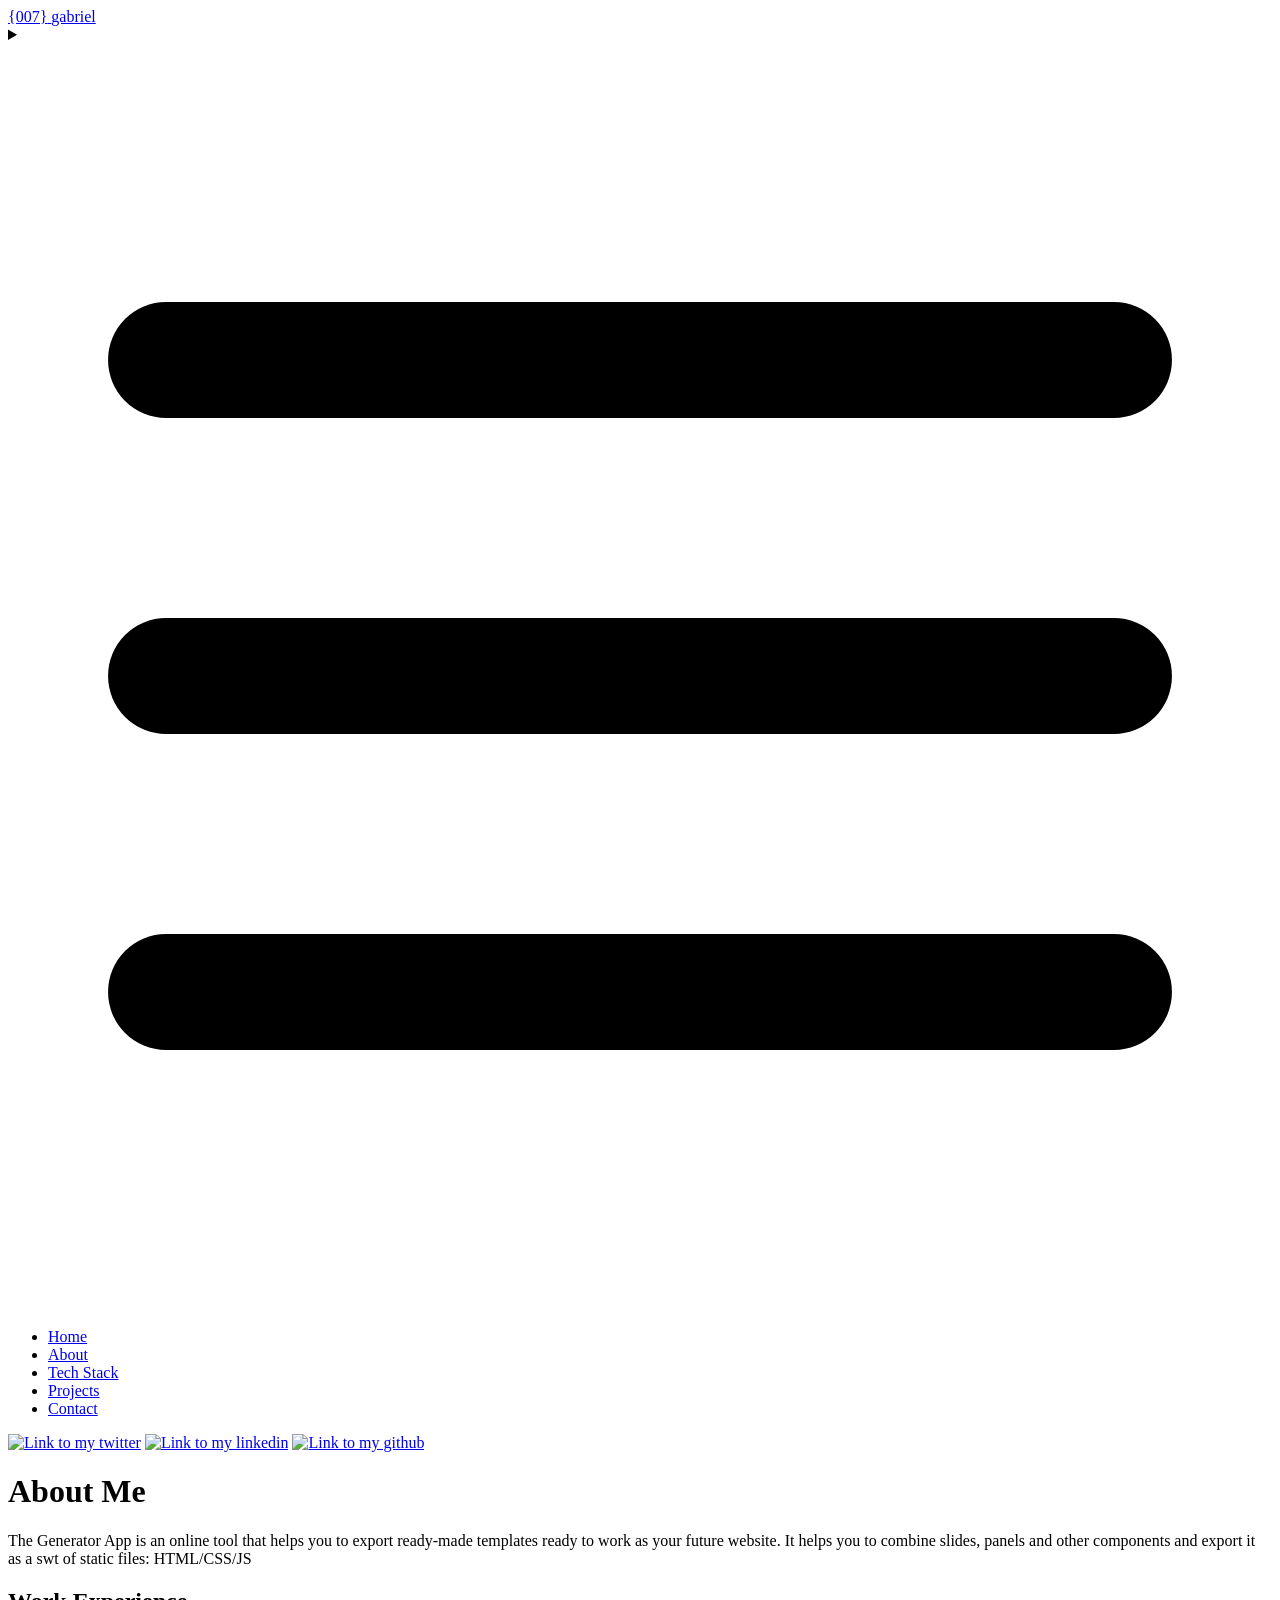
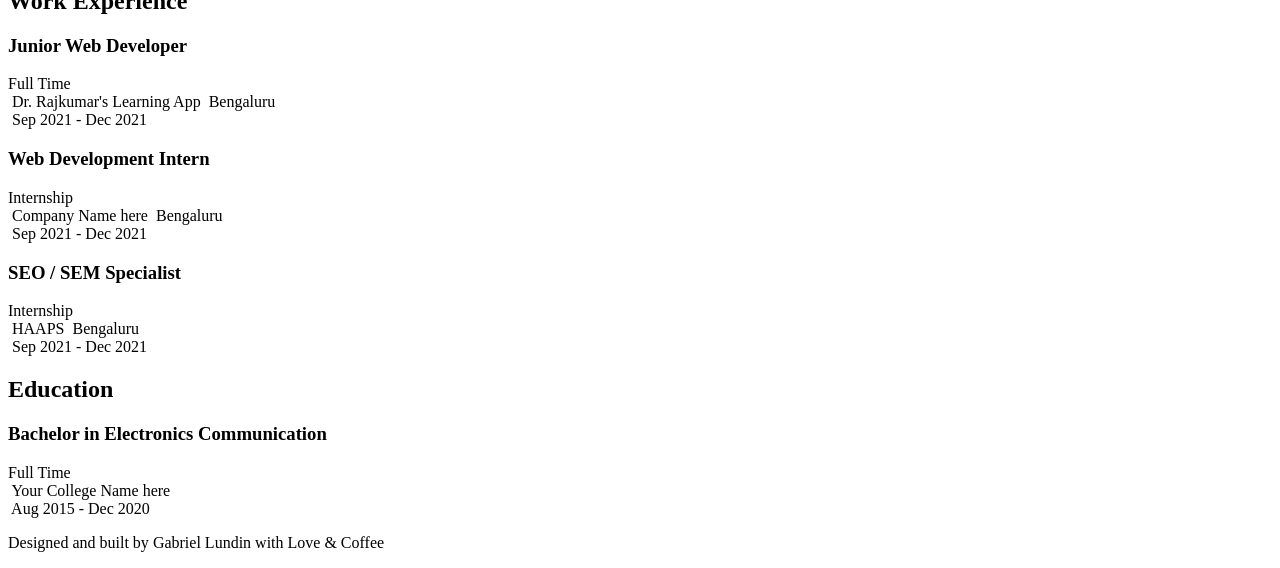
==== pages/about.html @ bfe2dcd8 "Ändrade about.json lite så det matchar hur det såg ut i u01 och skrivit klart about.js så informatio" ====
<!doctype html>
<html lang="en">
  <head>
    <meta charset="UTF-8" />
    <meta name="viewport" content="width=device-width, initial-scale=1.0" />
    <link rel="stylesheet" href="../css/variables.css" />
    <link rel="stylesheet" href="../css/base.css" />
    <link rel="stylesheet" href="../css/about.css" />
    <link rel="stylesheet" href="../css/dark.css" />
    <script src="../script/about.js"></script>

    <title>About me</title>
    <link rel="preconnect" href="https://fonts.gstatic.com" crossorigin />
    <link rel="preconnect" href="https://fonts.googleapis.com" />
    <link
      href="https://fonts.googleapis.com/css2?family=DM+Sans:ital,opsz,wght@0,9..40,100..1000;1,9..40,100..1000&display=swap"
      rel="stylesheet"
    />
    <link
      href="https://fonts.googleapis.com/css2?family=Poppins:ital,wght@0,100;0,200;0,300;0,400;0,500;0,600;0,700;0,800;0,900;1,100;1,200;1,300;1,400;1,500;1,600;1,700;1,800;1,900&display=swap"
      rel="stylesheet"
    />
  </head>
  <body class="hide-footer-dark">
    <header class="main-header">
      <a class="head-text" href="../index.html">
        <span class="logo-mark">{007}</span>
        <span class="logo-name">gabriel</span>
      </a>
      <nav class="main-nav" aria-label="Main">
        <details class="mobile-menu">
          <summary class="hamburger">
            <svg
              viewBox="0 0 24 24"
              fill="none"
              stroke="currentColor"
              stroke-width="2.2"
              stroke-linecap="round"
              aria-hidden="true"
            >
              <line x1="3" y1="6" x2="21" y2="6" />
              <line x1="3" y1="12" x2="21" y2="12" />
              <line x1="3" y1="18" x2="21" y2="18" />
            </svg>
            <span class="menu-hidden"></span>
          </summary>
          <ul class="mobile-nav">
            <li><a class="nav-links" href="../index.html">Home</a></li>
            <li><a class="nav-links" href="about.html">About</a></li>
            <li>
              <a class="nav-links" href="../pages/techstack.html">Tech Stack</a>
            </li>
            <li>
              <a class="nav-links" href="../pages/project.html">Projects</a>
            </li>
            <li>
              <a class="nav-links" href="../pages/contact.html">Contact</a>
            </li>
          </ul>
        </details>

        <ul class="head-nav">
          <li><a class="nav-links" href="../index.html">Home</a></li>
          <li><a class="nav-links" href="about.html">About</a></li>
          <li>
            <a class="nav-links" href="../pages/techstack.html">Tech Stack</a>
          </li>
          <li>
            <a class="nav-links" href="../pages/project.html">Projects</a>
          </li>
          <li><a class="nav-links" href="../pages/contact.html">Contact</a></li>
        </ul>
      </nav>
      <nav class="nav-pictures">
        <a href="#"
          ><img
            class="nav-pics"
            alt="Link to my twitter"
            src="../img/twitter-icon.svg"
        /></a>
        <a href="#"
          ><img
            class="nav-pics"
            alt="Link to my linkedin"
            src="../img/linkedin-icon.svg"
        /></a>
        <a href="#"
          ><img
            class="nav-pics"
            alt="Link to my github"
            src="../img/github-icon.svg"
        /></a>
      </nav>
    </header>
    <main class="about-content">
      <h1 class="about-title">About Me</h1>
      <p class="about-text">
        The Generator App is an online tool that helps you to export ready-made
        templates ready to work as your future website. It helps you to combine
        slides, panels and other components and export it as a swt of static
        files: HTML/CSS/JS
      </p>
      <h2 class="about-title">Work Experience</h2>
      <section id="work-heading">
        <div id="work-list"></div>
      </section>
      <h2 class="about-title">Education</h2>
      <section id="education-heading">
        <div id="education-list"></div>
      </section>
    </main>
    <footer class="footer">
      <p>
        <span class="footer-gray">Designed and built by</span>
        <span class="footer-gradient">
          <span class="footer-name">Gabriel Lundin</span>
          <span class="footer-gray">with</span>
          <span class="footer-love">Love</span>
          <span class="footer-gray">&</span>
          <span class="footer-coffee">Coffee</span>
        </span>
      </p>
    </footer>
  </body>
</html>
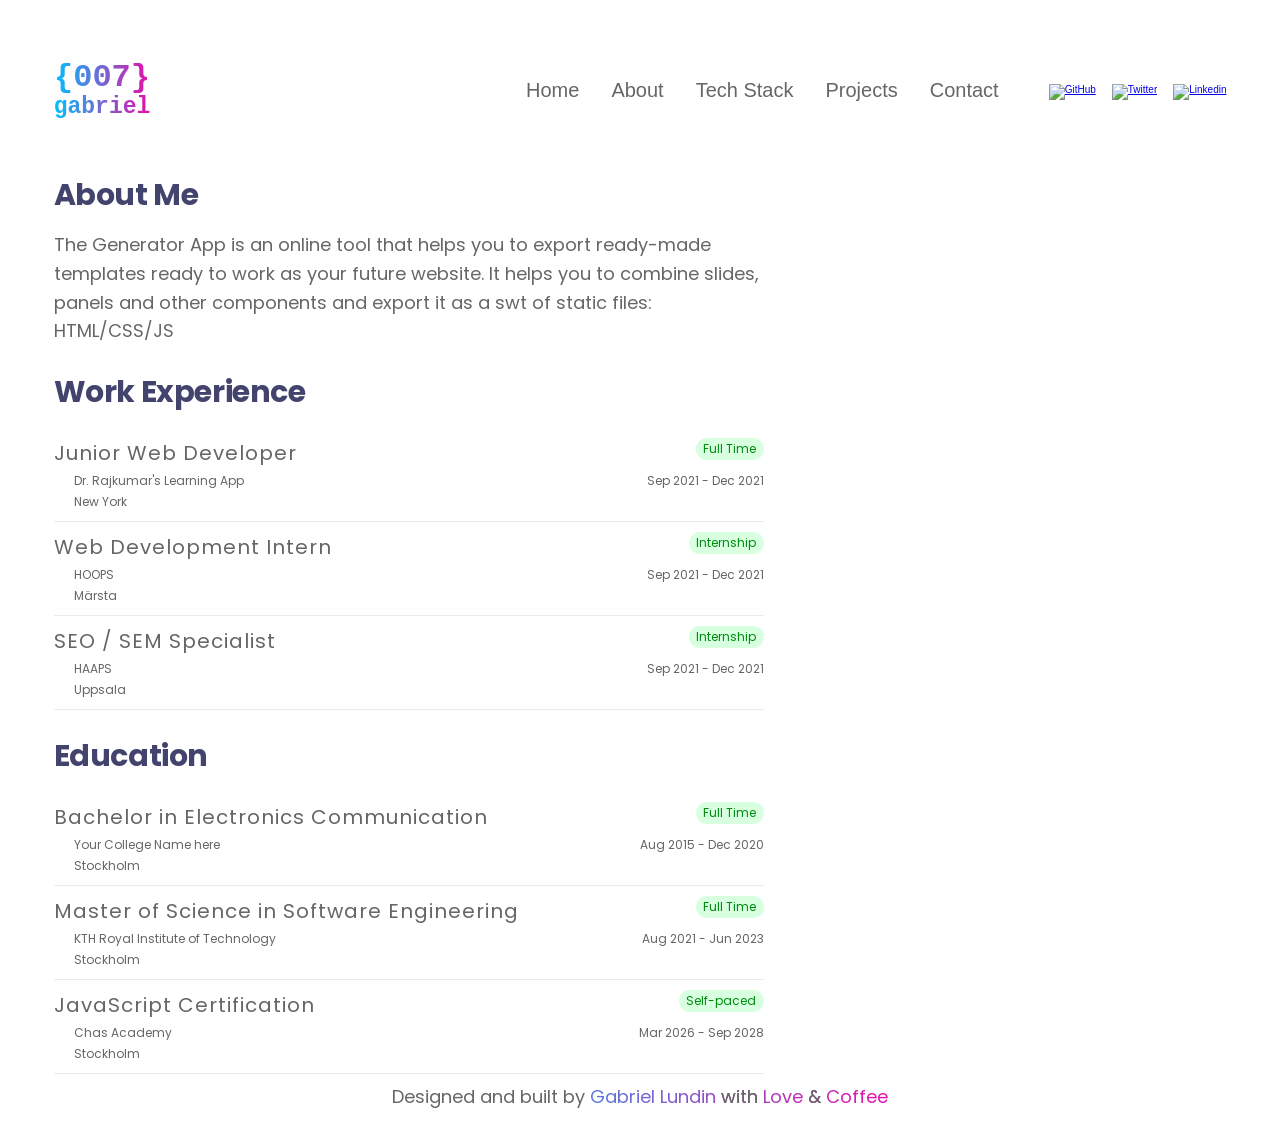
==== commit a07ac192: "Addade error medelande för about sidan om json filen inte kan laddas, samt fixade fler små saker" ====
--- a/pages/about.html
+++ b/pages/about.html
@@ -7,7 +7,7 @@
     <link rel="stylesheet" href="../css/base.css" />
     <link rel="stylesheet" href="../css/about.css" />
     <link rel="stylesheet" href="../css/dark.css" />
-    <script src="../script/about.js"></script>
+    <script src="../script/about.js" defer></script>
 
     <title>About me</title>
     <link rel="preconnect" href="https://fonts.gstatic.com" crossorigin />
@@ -21,7 +21,7 @@
       rel="stylesheet"
     />
   </head>
-  <body class="hide-footer-dark">
+  <body>
     <header class="main-header">
       <a class="head-text" href="../index.html">
         <span class="logo-mark">{007}</span>
@@ -42,7 +42,7 @@
               <line x1="3" y1="12" x2="21" y2="12" />
               <line x1="3" y1="18" x2="21" y2="18" />
             </svg>
-            <span class="menu-hidden"></span>
+            <span class="menu-hidden">Menu</span>
           </summary>
           <ul class="mobile-nav">
             <li><a class="nav-links" href="../index.html">Home</a></li>
@@ -71,24 +71,15 @@
           <li><a class="nav-links" href="../pages/contact.html">Contact</a></li>
         </ul>
       </nav>
-      <nav class="nav-pictures">
+      <nav class="nav-pictures" aria-label="Social media">
         <a href="#"
-          ><img
-            class="nav-pics"
-            alt="Link to my twitter"
-            src="../img/twitter-icon.svg"
+          ><img class="nav-pics" alt="Twitter" src="../img/twitter-icon.svg"
         /></a>
         <a href="#"
-          ><img
-            class="nav-pics"
-            alt="Link to my linkedin"
-            src="../img/linkedin-icon.svg"
+          ><img class="nav-pics" alt="Linkedin" src="../img/linkedin-icon.svg"
         /></a>
         <a href="#"
-          ><img
-            class="nav-pics"
-            alt="Link to my github"
-            src="../img/github-icon.svg"
+          ><img class="nav-pics" alt="GitHub" src="../img/github-icon.svg"
         /></a>
       </nav>
     </header>
@@ -101,13 +92,13 @@
         files: HTML/CSS/JS
       </p>
       <h2 class="about-title">Work Experience</h2>
-      <section id="work-heading">
+      <div id="work-heading">
         <div id="work-list"></div>
-      </section>
+      </div>
       <h2 class="about-title">Education</h2>
-      <section id="education-heading">
+      <div id="education-heading">
         <div id="education-list"></div>
-      </section>
+      </div>
     </main>
     <footer class="footer">
       <p>
--- a/css/variables.css
+++ b/css/variables.css
@@ -0,0 +1,39 @@
+html {
+  font-size: 62.5%;
+}
+:root {
+  /* Page layout */
+  --page-width: 119.3rem;
+  --page-padding-x: clamp(1rem, 4vw, 0rem);
+
+  /* Header colors */
+  --brand-gradient: linear-gradient(90deg, #00c0fd, #e70faa);
+
+  /* Footer colors */
+  --footer-name: linear-gradient(90deg, #13b0f5 -50%, #e70faa 100%);
+
+  /* Universal colors */
+  --main-text-heading: #42446e;
+  --dark-content: #666666;
+  --light-content: #666666;
+  --mobile-color: #000;
+  --fixed-background: #fff;
+  --error-color: #c70000;
+
+  /* Home page colors */
+  --main-text-gradient: linear-gradient(90deg, #13b0f5 -50%, #ca24b4 180%);
+  --border-gradient: linear-gradient(180deg, #e70faa, #00c0fd);
+
+  /* About page colors */
+  --button-text: #018c0f;
+  --button-success: #d7ffe0;
+  --bottom-border: #ebeaed;
+
+  /* Projects page colors */
+  --card-shadow: #00000033;
+
+  /* Contact page colors */
+  --contact-title: #1e0e62;
+  --contact-mail-desktop: linear-gradient(90deg, #13b0f5 -25.06%, #e70faa 130%);
+  --contact-mail-mobile: linear-gradient(90deg, #13b0f5 -100%, #e70faa 170%);
+}
--- a/css/base.css
+++ b/css/base.css
@@ -0,0 +1,234 @@
+* {
+  margin: 0;
+  padding: 0;
+  box-sizing: border-box;
+}
+body {
+  font-family: "DM Sans", sans-serif;
+  min-height: 100vh;
+  display: flex;
+  flex-direction: column;
+  background: var(--fixed-background);
+}
+main {
+  flex: 1;
+}
+.main-header {
+  padding: 5.5rem 2rem 2rem;
+  display: grid;
+  grid-template-columns: 1fr;
+  grid-template-areas:
+    "top"
+    "pics";
+  row-gap: 0.75rem;
+  position: sticky;
+  z-index: 100;
+  left: 0;
+  width: 100%;
+  background: var(--fixed-background);
+}
+.main-nav {
+  display: contents;
+}
+.head-text {
+  grid-area: top;
+  align-self: start;
+  width: fit-content;
+  display: flex;
+  flex-direction: column;
+  align-items: center;
+  font-family: monospace;
+  text-decoration: none;
+}
+.mobile-menu {
+  grid-area: top;
+}
+.head-text .logo-mark,
+.head-text .logo-name {
+  background: var(--brand-gradient);
+  -webkit-background-clip: text;
+  background-clip: text;
+  color: transparent;
+  font-weight: 700;
+}
+.head-text .logo-mark {
+  font-size: 2.3rem;
+  line-height: 1;
+}
+.head-text .logo-name {
+  font-size: 1.5rem;
+  line-height: 1;
+}
+
+.head-nav {
+  list-style: none;
+  display: none;
+}
+.head-nav li {
+  padding: 0.2rem 0;
+}
+.nav-links {
+  color: var(--mobile-color);
+  text-decoration: none;
+  font-size: 1.7rem;
+  line-height: 2.6rem;
+  letter-spacing: 0rem;
+  font-weight: 600;
+}
+
+.nav-pictures {
+  gap: 11rem;
+  margin-top: 0.5rem;
+  justify-content: center;
+  display: none;
+  filter: brightness(0.3);
+}
+.hamburger {
+  display: flex;
+  align-items: center;
+  justify-content: center;
+  width: 4rem;
+  height: 3rem;
+  background: none;
+  border: 0;
+  color: inherit;
+  cursor: pointer;
+  margin-left: auto;
+}
+.hamburger svg {
+  width: 3rem;
+  height: 3rem;
+}
+.menu-hidden {
+  position: absolute;
+  width: 0.1rem;
+  height: 0.1rem;
+  margin: -0.1rem;
+  padding: 0;
+  overflow: hidden;
+  clip-path: inset(50%);
+  white-space: nowrap;
+}
+
+.mobile-nav {
+  list-style: none;
+  text-align: center;
+  padding: 0.5rem 0;
+}
+.mobile-nav li {
+  padding: 0.3rem 0;
+}
+
+.footer {
+  display: block;
+  text-align: center;
+  font-weight: 500;
+  font-size: clamp(1rem, 1.8vw, 1.8rem);
+  line-height: 2.6rem;
+  letter-spacing: 0rem;
+  font-family: "Poppins", sans-serif;
+  color: var(--dark-content);
+  bottom: 0;
+  left: 0;
+  width: 100%;
+  background: var(--fixed-background);
+}
+.footer-gradient,
+.footer-name,
+.footer-gray {
+  -webkit-text-fill-color: var(--dark-content);
+  color: var(--dark-content);
+}
+
+.footer-love,
+.footer-coffee {
+  background: var(--footer-name);
+  -webkit-background-clip: text;
+  background-clip: text;
+  -webkit-text-fill-color: transparent;
+  color: transparent;
+}
+@media (min-width: 800px) {
+  .head-nav {
+    display: flex;
+    gap: clamp(1rem, 2.5vw, 5.5rem);
+  }
+  .main-header {
+    display: flex;
+    position: static;
+    justify-content: flex-start;
+    align-items: center;
+    gap: clamp(2rem, 4vw, 5rem);
+    width: 100%;
+    max-width: var(--page-width);
+    margin: auto;
+    padding: 6rem var(--page-padding-x) 4rem;
+  }
+  .head-text {
+    margin-right: auto;
+    width: 9.7rem;
+    height: 5.9rem;
+    justify-content: space-between;
+  }
+  .head-text .logo-mark {
+    font-size: 3.2rem;
+    line-height: 1.1;
+  }
+  .head-text .logo-name {
+    font-size: 2.3rem;
+    line-height: 1.1;
+  }
+  .nav-links {
+    color: var(--dark-content);
+    white-space: nowrap;
+    font-size: 2rem;
+    font-weight: 500;
+    font-family: "DM Sans", sans-serif;
+  }
+  .nav-pics {
+    width: 3rem;
+    height: 2.923rem;
+  }
+  .nav-pictures {
+    gap: 1.6rem;
+    display: flex;
+    filter: brightness(1);
+  }
+
+  .mobile-menu {
+    display: none;
+  }
+  .footer {
+    position: relative;
+    background: transparent;
+    font-weight: 400;
+    padding-bottom: 2.5rem;
+  }
+  .footer-gradient {
+    background: var(--footer-name);
+    -webkit-background-clip: text;
+    background-clip: text;
+    -webkit-text-fill-color: transparent;
+    color: transparent;
+  }
+  .footer-name,
+  .footer-love,
+  .footer-coffee {
+    background: none;
+    -webkit-text-fill-color: transparent;
+    color: transparent;
+  }
+  .footer-gray {
+    -webkit-text-fill-color: var(--light-content);
+    color: var(--light-content);
+  }
+  .nav-pictures a:nth-child(1) {
+    order: 2;
+  }
+  .nav-pictures a:nth-child(2) {
+    order: 3;
+  }
+  .nav-pictures a:nth-child(3) {
+    order: 1;
+  }
+}
--- a/css/about.css
+++ b/css/about.css
@@ -0,0 +1,109 @@
+.main-header {
+  position: fixed;
+}
+.about-title {
+  color: var(--mobile-color);
+  font-family: "Poppins", sans-serif;
+  font-weight: 700;
+  font-size: 3rem;
+  line-height: 5.2rem;
+  letter-spacing: -0.04rem;
+  margin: 2rem 0 1rem;
+}
+
+.about-title:first-child {
+  margin-top: 0;
+}
+.about-content {
+  width: 100%;
+  max-width: var(--page-width);
+  margin: 0 auto;
+  padding: 15rem 2rem 2rem;
+  font-family: "Poppins", sans-serif;
+}
+.about-content > * {
+  max-width: 71rem;
+}
+.about-text {
+  font-size: 1.8rem;
+  font-weight: 400;
+  line-height: 1.6;
+  color: var(--dark-content);
+}
+
+.job {
+  padding: 1rem 0;
+  border-bottom: 0.1rem solid var(--bottom-border);
+}
+.job-top,
+.job-bottom {
+  display: flex;
+  justify-content: space-between;
+  align-items: flex-start;
+  gap: 1rem;
+}
+.job-title {
+  font-weight: 400;
+  font-size: 2rem;
+  color: var(--dark-content);
+  letter-spacing: 0.1rem;
+}
+.badge {
+  background: var(--button-success);
+  color: var(--button-text);
+  font-size: 1.2rem;
+  padding: 0.2rem 0.75rem;
+  border-radius: 999px;
+  white-space: nowrap;
+}
+.job-bottom {
+  margin-top: 0.35rem;
+  font-size: 1.2rem;
+  color: var(--dark-content);
+}
+.job-meta {
+  display: flex;
+  flex-direction: column;
+  gap: 0.35rem;
+  font-size: 1.2rem;
+}
+.job-meta span,
+.job-date {
+  display: flex;
+  align-items: center;
+  gap: 0.4rem;
+  white-space: nowrap;
+}
+.location-icon {
+  width: 1.6rem;
+  height: 1.2rem;
+  object-fit: contain;
+  flex-shrink: 0;
+  filter: brightness(0.3);
+}
+.date-icon {
+  display: none;
+}
+.status-error {
+  color: var(--error-color);
+}
+@media (min-width: 800px) {
+  .main-header {
+    position: sticky;
+  }
+  .about-title {
+    color: var(--main-text-heading);
+  }
+  .about-content {
+    padding: 1rem var(--page-padding-x);
+  }
+  .job-bottom {
+    color: var(--light-content);
+  }
+  .location-icon {
+    filter: brightness(1);
+  }
+  .date-icon {
+    display: block;
+  }
+}
--- a/css/dark.css
+++ b/css/dark.css
@@ -0,0 +1,33 @@
+@media (prefers-color-scheme: dark) {
+  :root {
+    color-scheme: dark;
+    --fixed-background: #121212; /* page, header and footer */
+    --card-background: #1e1e1e;
+    --mobile-color: #a7a7a7;
+    --dark-content: #b5b5b5;
+    --light-content: #a7a7a7;
+    --footer-text-desktop: #8a8a8a;
+    --main-text-heading: #cccccc;
+    --contact-title: #d9d4ff;
+    --bottom-border: #2c2c2c;
+    --button-success: #17331d;
+    --button-text: #5be37a;
+    --card-shadow: #00000099;
+  }
+  .location-icon,
+  .location-icon-date,
+  .project-link-icon,
+  .techstack-grid li:nth-child(10) img,
+  .techstack-grid li:nth-child(12) img {
+    filter: invert(1) brightness(3);
+  }
+
+  .nav-pics {
+    filter: brightness(1.5);
+  }
+}
+@media (prefers-color-scheme: dark) and (max-width: 800px) {
+  .home-page .main-header .nav-pics {
+    filter: invert(1) brightness(10);
+  }
+}
